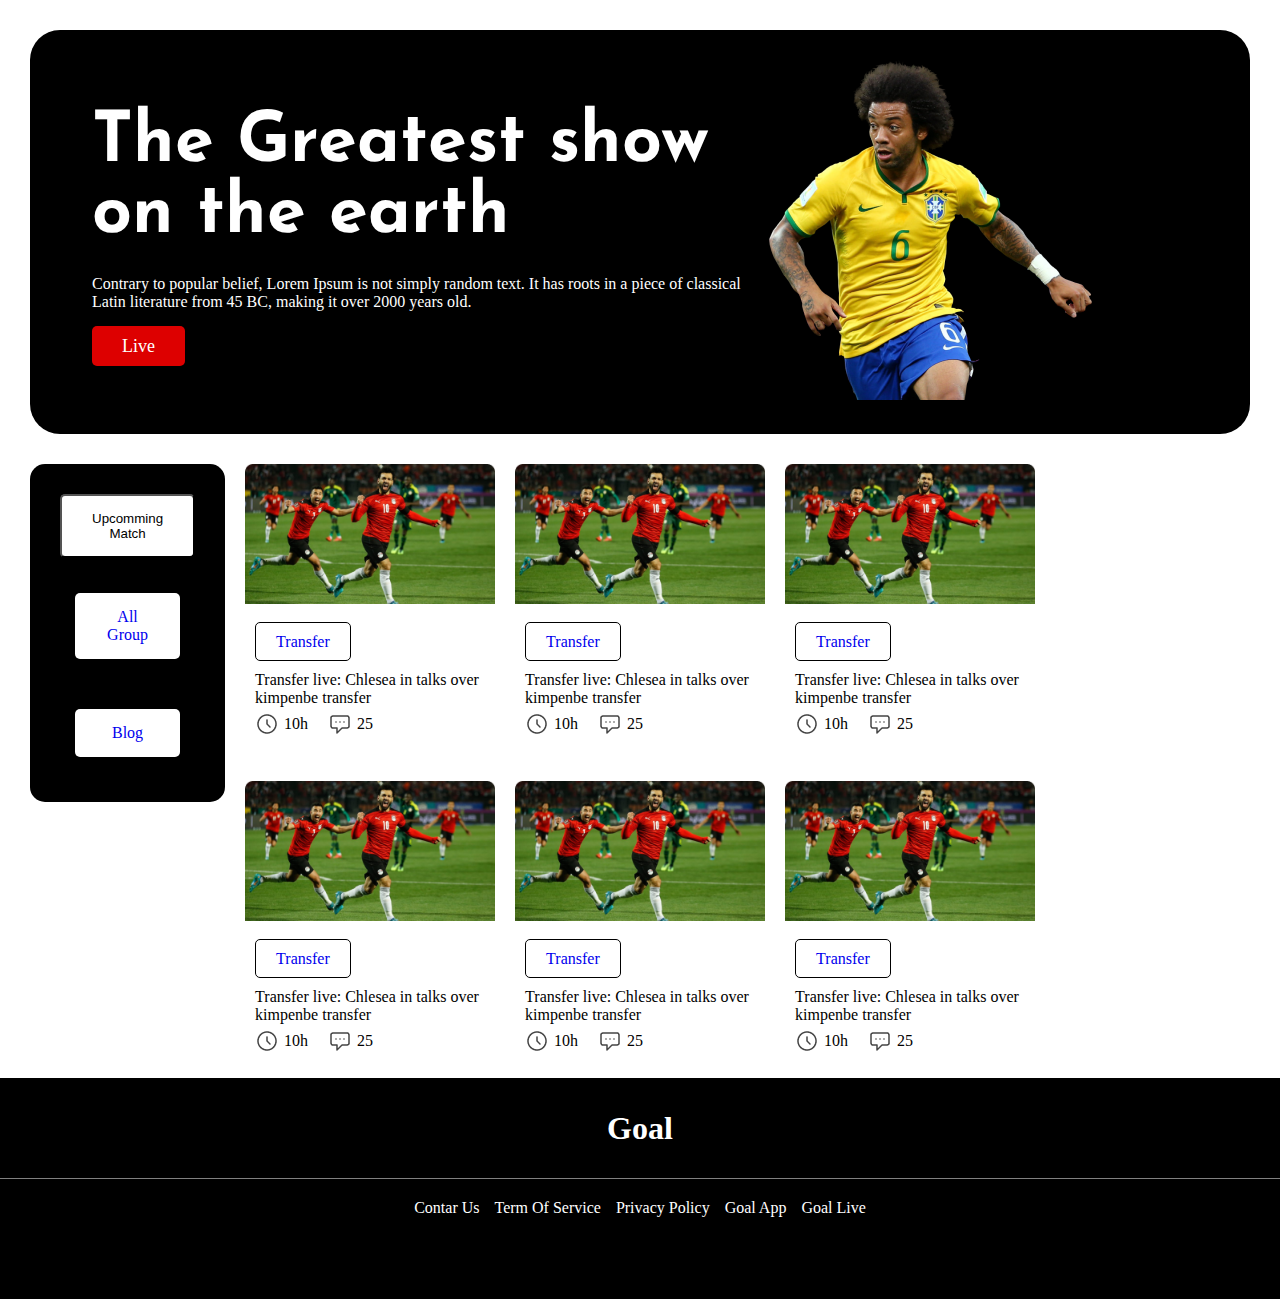
==== index.html @ 1919af0a "the end" ====
<!DOCTYPE html>
<html lang="en">

<head>
    <meta charset="UTF-8">
    <meta http-equiv="X-UA-Compatible" content="IE=edge">
    <meta name="viewport" content="width=device-width, initial-scale=1.0">

    <!-- google font  -->
    <link rel="preconnect" href="https://fonts.googleapis.com">
    <link rel="preconnect" href="https://fonts.gstatic.com" crossorigin>
    <link href="https://fonts.googleapis.com/css2?family=Josefin+Sans:wght@700&display=swap" rel="stylesheet">
    <!-- font awsome  -->
    <!-- custom css  -->
    <link rel="stylesheet" href="./asset/css/style.css">
    <title>assignment two </title>
    
     
</head>

<body>
    <header>
        <nav>
<!-- nav section  are empty !  -->
        </nav>
    </header>
    <main>
        <!-- banner section  -->
        <serction class="banner">
            <div class="banner-info">
                <h1>The Greatest show on the earth </h1>
                <p>Contrary to popular belief, Lorem Ipsum is not simply random text. It has roots in a piece of
                    classical Latin literature from 45 BC, making it over 2000 years old.</p>
                <a class="live-btn">Live </a> 
            </div>
            <div class="banner-image">
                <img src="./asset/image/Banner Image.png" alt="banner-image">
            </div>
        </serction>
        <!-- blog section  -->
        <section class="blog">
            <div class="blog-nav">
                <ul class="blog-navbar">
                    <li><button href="/" class="blog-link" onclick="openPage('Home', this, 'red')" >Upcomming Match</button></li>
                    <li><a href="/" class="blog-link">All Group</a></li>
                    <li><a href="/" class="blog-link">Blog</a></li>
                </ul>
            </div>
            <div class="blog-cards" >
                <div class="blog-card">
                    <div class="card-img"><img src="./asset/image/Blog Image.png" alt="Blog image"></div>
                    <div class="blog-info">
                        <a href="/" class="blog-button">Transfer</a>
                        <div class="blog-title">
                            <p>Transfer live: Chlesea in talks over kimpenbe transfer</p>
                        </div>
                        <div class="card-meta">
                            <div class="icon"><img src="/asset/image/Time Icon.png" alt="Time"> <span>10h</span></div>
                            <div class="icon"><img src="/asset/image/Chat Icon.png" alt="Message"> <span>25</span></div>
                        </div>
                    </div>
                </div>
                <div class="blog-card">
                    <div class="card-img"><img src="./asset/image/Blog Image.png" alt="Blog image"></div>
                    <div class="blog-info">
                        <a href="/" class="blog-button" >Transfer</a>
                        <div class="blog-title">
                            <p>Transfer live: Chlesea in talks over kimpenbe transfer</p>
                        </div>
                        <div class="card-meta">
                            <div class="icon"><img src="/asset/image/Time Icon.png" alt="Time"> <span>10h</span></div>
                            <div class="icon"><img src="/asset/image/Chat Icon.png" alt="Message"> <span>25</span></div>
                        </div>
                    </div>
                </div>
                <div class="blog-card">
                    <div class="card-img"><img src="./asset/image/Blog Image.png" alt="Blog image"></div>
                    <div class="blog-info">
                        <a href="/" class="blog-button">Transfer</a>
                        <div class="blog-title">
                            <p>Transfer live: Chlesea in talks over kimpenbe transfer</p>
                        </div>
                        <div class="card-meta">
                            <div class="icon"><img src="/asset/image/Time Icon.png" alt="Time"> <span>10h</span></div>
                            <div class="icon"><img src="/asset/image/Chat Icon.png" alt="Message"> <span>25</span></div>
                        </div>
                    </div>
                </div>
                <div class="blog-card">
                    <div class="card-img"><img src="./asset/image/Blog Image.png" alt="Blog image"></div>
                    <div class="blog-info">
                        <a href="/" class="blog-button">Transfer</a>
                        <div class="blog-title">
                            <p>Transfer live: Chlesea in talks over kimpenbe transfer</p>
                        </div>
                        <div class="card-meta">
                            <div class="icon"><img src="/asset/image/Time Icon.png" alt="Time"> <span>10h</span></div>
                            <div class="icon"><img src="/asset/image/Chat Icon.png" alt="Message"> <span>25</span></div>
                        </div>
                    </div>
                </div>
                <div class="blog-card">
                    <div class="card-img"><img src="./asset/image/Blog Image.png" alt="Blog image"></div>
                    <div class="blog-info">
                        <a href="/" class="blog-button">Transfer</a>
                        <div class="blog-title">
                            <p>Transfer live: Chlesea in talks over kimpenbe transfer</p>
                        </div>
                        <div class="card-meta">
                            <div class="icon"><img src="/asset/image/Time Icon.png" alt="Time"> <span>10h</span></div>
                            <div class="icon"><img src="/asset/image/Chat Icon.png" alt="Message"> <span>25</span></div>
                        </div>
                    </div>
                </div>
                <div class="blog-card">
                    <div class="card-img"><img src="./asset/image/Blog Image.png" alt="Blog image"></div>
                    <div class="blog-info">
                        <a href="/"  class="blog-button">Transfer</a>
                        <div class="blog-title">
                            <p>Transfer live: Chlesea in talks over kimpenbe transfer</p>
                        </div>
                        <div class="card-meta">
                            <div class="icon"><img src="/asset/image/Time Icon.png" alt="Time"> <span>10h</span></div>
                            <div class="icon"><img src="/asset/image/Chat Icon.png" alt="Message"> <span>25</span></div>
                        </div>
                    </div>
                </div>
                
            </div>
            <a class="more-btn">View More</a>
        </section>
    </main>

    <!-- footer section  -->
   <footer>
       <section class="footer-top">
           <h1>Goal</h1>
       </section>
       <section class="footer-buttom">
           <ul class="footer-nav">
               <li><a href="#" class="footer-nav-link">Contar Us</a></li>
               <li><a href="#" class="footer-nav-link">Term Of Service</a></li>
               <li><a href="#" class="footer-nav-link">Privacy Policy</a></li>
               <li><a href="#" class="footer-nav-link">Goal App</a></li>
               <li><a href="#" class="footer-nav-link">Goal Live</a></li>
           </ul>
       </section>
   </footer>





</body>

</html>
---- asset/css/style.css ----
/* global section  */
* {
    margin: 0;
    padding: 0;
}
 /* banndr section  */
.banner {
    background-color: #000;
    display: flex;
    align-items: center;
    justify-content: space-between;
    margin: 30px;
    padding: 30px;
    border-radius: 30px;
}

.banner-info {
    color: #fff;
    width: 60%;
    padding-left: 2em;
}

.banner-info h1 {
    font-size: 70px;
    color: #fff;
    font-family: 'Josefin Sans', sans-serif;

}

.banner-info p {
    margin: 25px 0px;
}


.live-btn {
    background-color: #DD0000;
    font-size: 18px;
    padding: 10px 30px;
    margin: 10px 0px;
    cursor: pointer;
    color: #fff;
    border-radius: 5px;
    transition: .5s all;
}

.live-btn:hover {
    background-color: #fff;
    color: #000;
    border: 1px #fff;
}

.banner-image {
    width: 40%;
    transition: .5s all;

}

.banner:hover .banner-image {
    transform: scale(1.2);
}


/* blog section  */
.blog {

    display: flex;
    align-items: flex-start;
    padding: 0px 30px;
    border-radius: 30px;
}



  /* blog section  */
.blog-nav {
    background-color: #000;
    width: 250px;
    padding: 20px;
    border-radius: 15px;
}

.blog-navbar {
    display: flex;
    list-style: none;
    padding: 10px;
    gap: 20px;
    flex-direction: column;
    justify-content: center;

}

.blog-navbar li {
    display: block;
    width: 100%;
}

.blog-navbar li a {
    margin: 15px;
    display: block;
    text-align: center;
}

.blog-link {
    background-color: #FFFFFF;
    padding: 15px 30px;
    text-decoration: none;
    display: block;
    border-radius: 5px;
    transition: .5s all;
}

.blog-link:hover {
    background-color: red;
    color: #fff;
}
 /* card section  */
.blog-cards {
    display: flex;
    margin: 0 20px;
    flex-wrap: wrap;
    gap: 20px;
}

.blog-card {
    width: 250px;
    transition: .5s all;
    border-radius: 5px;
    padding: 0px 0px 15px 0px;
}

.blog-card:hover {
    box-shadow: 3px 4px 11px -6px;
}

.card-img img {
    width: 100%;
    margin: 0px 0px 15px 0px;
}

.blog-button {
    background-color: #fff;
    padding: 10px 20px;
    border: 1px solid black;
    border-radius: 5px;
    text-decoration: none;
    transition: .5s all;
}

.blog-button:hover {
    background-color: #DD0000;
    color: #fff;
    border: 1px solid #fff;
}

.blog-title p {
    margin: 20px 0px 5px 0px;
}

.blog-info {
    padding: 10px;
}

.icon {
    display: flex;
    align-items: center;
    column-gap: 5px;
}
.card-meta {
    display: flex;
    align-items: center;
    column-gap: 20px;
}

.more-btn {
    display: none;
}

/* footer section  */
.footer-top {
    background-color: #000;
    color: #fff;
    height: 100px;
    display: flex;
    justify-content: center;
    align-items: center;
}

.footer-buttom {
    border-top: 1px solid gray;
    background-color: #000;
    display: flex;
    justify-content: center;
    height: 100px;
    padding-top: 20px;
}

.footer-nav {
    display: flex;
    gap: 15px;
    list-style: none;
}

.footer-buttom a {
    color: #fff;
    text-decoration: none;
}

/* for leptop  */
@media screen and (min-width:768px) and (max-width:1023px) {
    /* blog section  */
    .blog {
        display: flex;
        flex-direction: column;
        justify-content: center;
        align-items: center;
    }
    .blog-nav {
        background-color: #fff;

        width: 90%;
    }

    .blog-navbar {
        display: flex;
        flex-direction: row;
    }

    .blog-link {
        border: 1px solid #000;
        font-size: 12px;

    }

/* blog card section   */
    .blog-cards {
        display: flex;
        align-items: center;
        justify-content: center;
        margin-top: 20px;
    }

    .more-btn {
        background-color: aqua;
        padding: 15px 30px;
        margin: 20px;
        display: block;
    }

 /* footer section  */
    .footer-buttom a {
        text-decoration: none;
    }
}

/* for mobile  */
@media screen and (max-width:767px) {

    /* bnner section  */
    .banner {
        background-color: #000;
        display: flex;
        flex-direction: column;
        align-items: center;
        justify-content: center;
        margin: 30px;
        padding: 30px;
        border-radius: 30px;
    }

    .banner-image {
        display: flex;
        justify-content: center;
        width: 250px !important;
    }

    .banner-image img {
        width: 100%;
    }

    .banner-info {
        color: #fff;
        width: 100%;
        text-align: center;
        padding-left: 0 !important;
        margin-bottom: 35px;
    }

    .banner-info h1 {
        font-size: 35px;
        font-family: 'Josefin Sans', sans-serif;

    }

    .banner-info p {
        margin: 25px 0px;
    }

    /* blog section  */

    .blog {
        display: flex;
        padding: 0px 30px;
        flex-direction: column;
        border-radius: 30px;
        justify-content: center !important;
    }

    /* blog navigation section  */
    .blog-nav {
        display: flex;
        justify-content: center;
    }

    .blog-nav {
        background-color: rgb(255, 255, 255);
        width: 100% !important;
        padding: 0px !important;
        border-radius: 15px;
    }

    .blog-navbar {
        display: flex;
        list-style: none;
        padding: 0px !important;
        gap: 0px;
        flex-direction: column;
        justify-content: center;
        margin-bottom: 20px;

    }

    .blog-navbar li a {
        margin: 0px;
        display: block;
        text-align: center;
        border: 1px solid;
        margin: 5px;
    }

    /* blog card section  */
    .blog-cards {
        display: flex;
        margin: 0 20px;
        flex-wrap: wrap;
        gap: 20px;
        justify-content: center;
    }

    /* footer section  */
    .footer-nav {
        display: flex;
        flex-direction: column;
        align-items: center;
    }
}
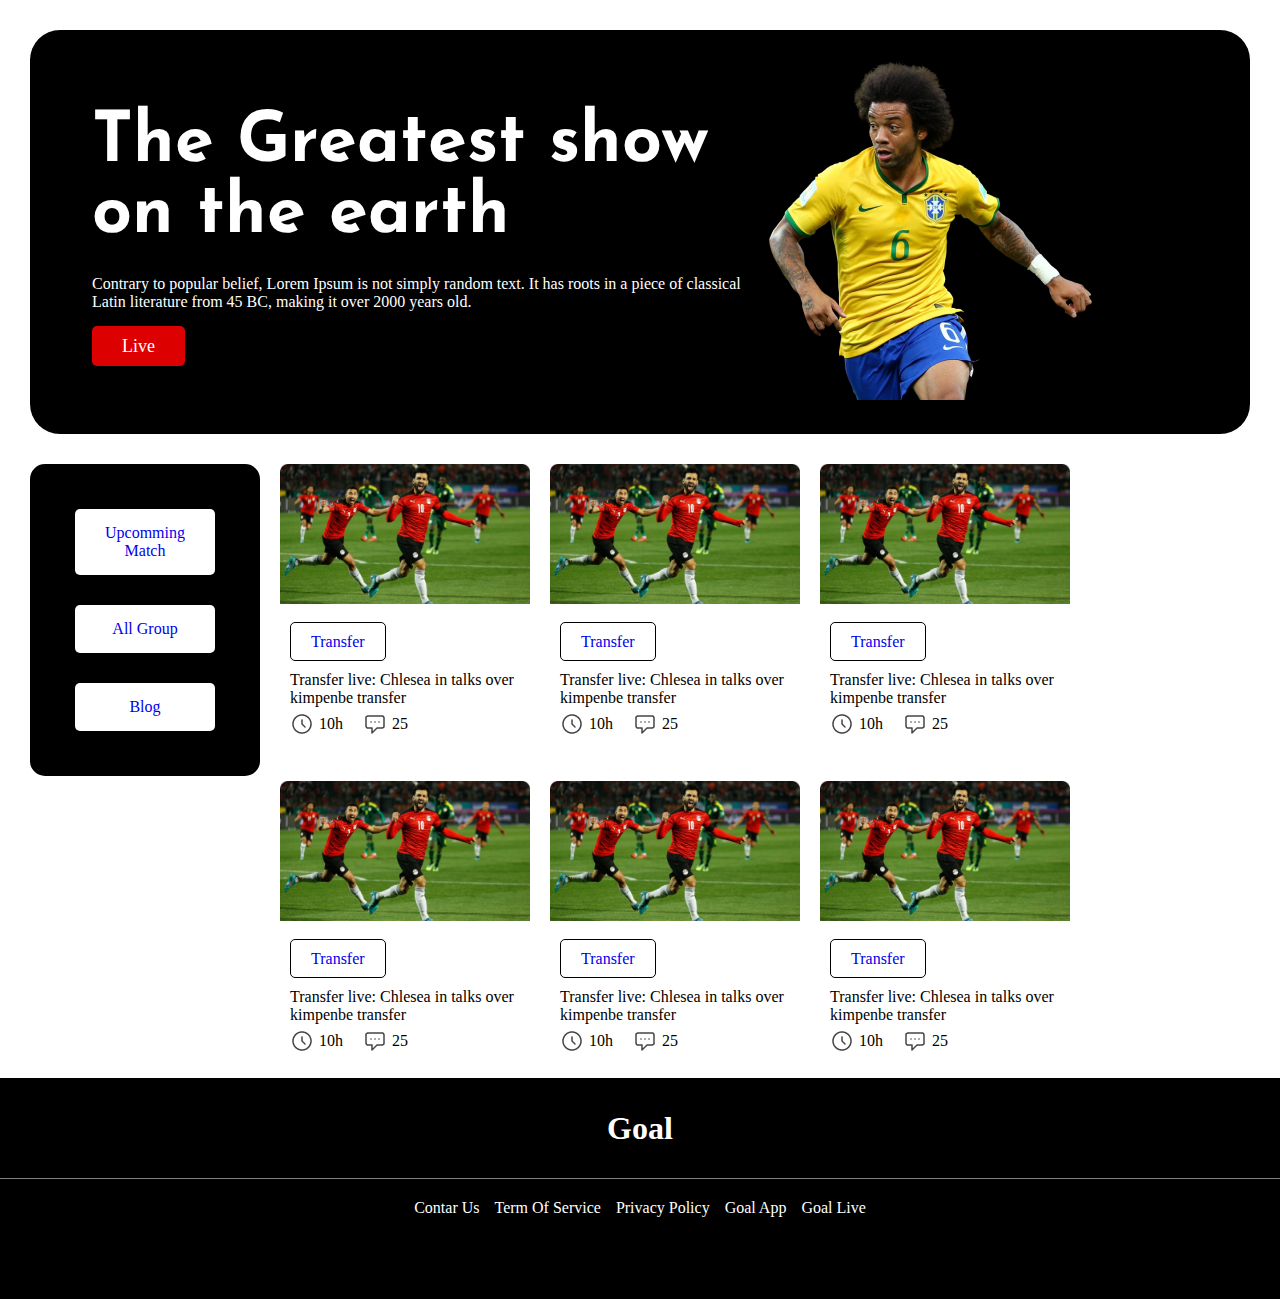
==== commit b16ab4c4: "fix-and-add file" ====
--- a/index.html
+++ b/index.html
@@ -14,14 +14,14 @@
     <!-- custom css  -->
     <link rel="stylesheet" href="./asset/css/style.css">
     <title>assignment two </title>
-    
-     
+
+
 </head>
 
 <body>
     <header>
         <nav>
-<!-- nav section  are empty !  -->
+            <!-- nav section  are empty !  -->
         </nav>
     </header>
     <main>
@@ -31,7 +31,8 @@
                 <h1>The Greatest show on the earth </h1>
                 <p>Contrary to popular belief, Lorem Ipsum is not simply random text. It has roots in a piece of
                     classical Latin literature from 45 BC, making it over 2000 years old.</p>
-                <a class="live-btn">Live </a> 
+                <a class="live-btn">Live </a>
+
             </div>
             <div class="banner-image">
                 <img src="./asset/image/Banner Image.png" alt="banner-image">
@@ -41,111 +42,118 @@
         <section class="blog">
             <div class="blog-nav">
                 <ul class="blog-navbar">
-                    <li><button href="/" class="blog-link" onclick="openPage('Home', this, 'red')" >Upcomming Match</button></li>
-                    <li><a href="/" class="blog-link">All Group</a></li>
-                    <li><a href="/" class="blog-link">Blog</a></li>
+                    <li><a href="./metch.html" class="blog-link">Upcomming Match</a></li>
+                    <li><a href="#" class="blog-link">All Group</a></li>
+                    <li><a href="./index.html" class="blog-link">Blog</a></li>
                 </ul>
             </div>
-            <div class="blog-cards" >
+            <div class="blog-cards">
                 <div class="blog-card">
                     <div class="card-img"><img src="./asset/image/Blog Image.png" alt="Blog image"></div>
                     <div class="blog-info">
-                        <a href="/" class="blog-button">Transfer</a>
+                        <a href="#" class="blog-button">Transfer</a>
                         <div class="blog-title">
                             <p>Transfer live: Chlesea in talks over kimpenbe transfer</p>
                         </div>
                         <div class="card-meta">
-                            <div class="icon"><img src="/asset/image/Time Icon.png" alt="Time"> <span>10h</span></div>
-                            <div class="icon"><img src="/asset/image/Chat Icon.png" alt="Message"> <span>25</span></div>
+                            <div class="icon"><img src="./asset/image/Time Icon.png" alt="Time"> <span>10h</span></div>
+                            <div class="icon"><img src="./asset/image/Chat Icon.png" alt="Message"> <span>25</span>
+                            </div>
                         </div>
                     </div>
                 </div>
                 <div class="blog-card">
                     <div class="card-img"><img src="./asset/image/Blog Image.png" alt="Blog image"></div>
                     <div class="blog-info">
-                        <a href="/" class="blog-button" >Transfer</a>
+                        <a href="#" class="blog-button">Transfer</a>
                         <div class="blog-title">
                             <p>Transfer live: Chlesea in talks over kimpenbe transfer</p>
                         </div>
                         <div class="card-meta">
-                            <div class="icon"><img src="/asset/image/Time Icon.png" alt="Time"> <span>10h</span></div>
-                            <div class="icon"><img src="/asset/image/Chat Icon.png" alt="Message"> <span>25</span></div>
+                            <div class="icon"><img src="./asset/image/Time Icon.png" alt="Time"> <span>10h</span></div>
+                            <div class="icon"><img src="./asset/image/Chat Icon.png" alt="Message"> <span>25</span>
+                            </div>
                         </div>
                     </div>
                 </div>
                 <div class="blog-card">
                     <div class="card-img"><img src="./asset/image/Blog Image.png" alt="Blog image"></div>
                     <div class="blog-info">
-                        <a href="/" class="blog-button">Transfer</a>
+                        <a href="#" class="blog-button">Transfer</a>
                         <div class="blog-title">
                             <p>Transfer live: Chlesea in talks over kimpenbe transfer</p>
                         </div>
                         <div class="card-meta">
-                            <div class="icon"><img src="/asset/image/Time Icon.png" alt="Time"> <span>10h</span></div>
-                            <div class="icon"><img src="/asset/image/Chat Icon.png" alt="Message"> <span>25</span></div>
+                            <div class="icon"><img src="./asset/image/Time Icon.png" alt="Time"> <span>10h</span></div>
+                            <div class="icon"><img src="./asset/image/Chat Icon.png" alt="Message"> <span>25</span>
+                            </div>
                         </div>
                     </div>
                 </div>
                 <div class="blog-card">
                     <div class="card-img"><img src="./asset/image/Blog Image.png" alt="Blog image"></div>
                     <div class="blog-info">
-                        <a href="/" class="blog-button">Transfer</a>
+                        <a href="#" class="blog-button">Transfer</a>
                         <div class="blog-title">
                             <p>Transfer live: Chlesea in talks over kimpenbe transfer</p>
                         </div>
                         <div class="card-meta">
-                            <div class="icon"><img src="/asset/image/Time Icon.png" alt="Time"> <span>10h</span></div>
-                            <div class="icon"><img src="/asset/image/Chat Icon.png" alt="Message"> <span>25</span></div>
+                            <div class="icon"><img src="./asset/image/Time Icon.png" alt="Time"> <span>10h</span></div>
+                            <div class="icon"><img src="./asset/image/Chat Icon.png" alt="Message"> <span>25</span>
+                            </div>
                         </div>
                     </div>
                 </div>
                 <div class="blog-card">
                     <div class="card-img"><img src="./asset/image/Blog Image.png" alt="Blog image"></div>
                     <div class="blog-info">
-                        <a href="/" class="blog-button">Transfer</a>
+                        <a href="#" class="blog-button">Transfer</a>
                         <div class="blog-title">
                             <p>Transfer live: Chlesea in talks over kimpenbe transfer</p>
                         </div>
                         <div class="card-meta">
-                            <div class="icon"><img src="/asset/image/Time Icon.png" alt="Time"> <span>10h</span></div>
-                            <div class="icon"><img src="/asset/image/Chat Icon.png" alt="Message"> <span>25</span></div>
+                            <div class="icon"><img src="./asset/image/Time Icon.png" alt="Time"> <span>10h</span></div>
+                            <div class="icon"><img src="./asset/image/Chat Icon.png" alt="Message"> <span>25</span>
+                            </div>
                         </div>
                     </div>
                 </div>
                 <div class="blog-card">
                     <div class="card-img"><img src="./asset/image/Blog Image.png" alt="Blog image"></div>
                     <div class="blog-info">
-                        <a href="/"  class="blog-button">Transfer</a>
+                        <a href="#" class="blog-button">Transfer</a>
                         <div class="blog-title">
                             <p>Transfer live: Chlesea in talks over kimpenbe transfer</p>
                         </div>
                         <div class="card-meta">
-                            <div class="icon"><img src="/asset/image/Time Icon.png" alt="Time"> <span>10h</span></div>
-                            <div class="icon"><img src="/asset/image/Chat Icon.png" alt="Message"> <span>25</span></div>
+                            <div class="icon"><img src="./asset/image/Time Icon.png" alt="Time"> <span>10h</span></div>
+                            <div class="icon"><img src="./asset/image/Chat Icon.png" alt="Message"> <span>25</span>
+                            </div>
                         </div>
                     </div>
                 </div>
-                
+
             </div>
             <a class="more-btn">View More</a>
         </section>
     </main>
 
     <!-- footer section  -->
-   <footer>
-       <section class="footer-top">
-           <h1>Goal</h1>
-       </section>
-       <section class="footer-buttom">
-           <ul class="footer-nav">
-               <li><a href="#" class="footer-nav-link">Contar Us</a></li>
-               <li><a href="#" class="footer-nav-link">Term Of Service</a></li>
-               <li><a href="#" class="footer-nav-link">Privacy Policy</a></li>
-               <li><a href="#" class="footer-nav-link">Goal App</a></li>
-               <li><a href="#" class="footer-nav-link">Goal Live</a></li>
-           </ul>
-       </section>
-   </footer>
+    <footer>
+        <section class="footer-top">
+            <h1>Goal</h1>
+        </section>
+        <section class="footer-buttom">
+            <ul class="footer-nav">
+                <li><a href="#" class="footer-nav-link">Contar Us</a></li>
+                <li><a href="#" class="footer-nav-link">Term Of Service</a></li>
+                <li><a href="#" class="footer-nav-link">Privacy Policy</a></li>
+                <li><a href="#" class="footer-nav-link">Goal App</a></li>
+                <li><a href="#" class="footer-nav-link">Goal Live</a></li>
+            </ul>
+        </section>
+
+    </footer>
 
 
 
--- a/asset/css/style.css
+++ b/asset/css/style.css
@@ -3,7 +3,8 @@
     margin: 0;
     padding: 0;
 }
- /* banndr section  */
+
+/* banndr section  */
 .banner {
     background-color: #000;
     display: flex;
@@ -71,7 +72,7 @@
 
 
 
-  /* blog section  */
+/* blog section  */
 .blog-nav {
     background-color: #000;
     width: 250px;
@@ -83,9 +84,9 @@
     display: flex;
     list-style: none;
     padding: 10px;
-    gap: 20px;
     flex-direction: column;
     justify-content: center;
+    align-items: center;
 
 }
 
@@ -113,7 +114,8 @@
     background-color: red;
     color: #fff;
 }
- /* card section  */
+
+/* card section  */
 .blog-cards {
     display: flex;
     margin: 0 20px;
@@ -165,6 +167,7 @@
     align-items: center;
     column-gap: 5px;
 }
+
 .card-meta {
     display: flex;
     align-items: center;
@@ -207,6 +210,7 @@
 
 /* for leptop  */
 @media screen and (min-width:768px) and (max-width:1023px) {
+
     /* blog section  */
     .blog {
         display: flex;
@@ -214,6 +218,7 @@
         justify-content: center;
         align-items: center;
     }
+
     .blog-nav {
         background-color: #fff;
 
@@ -231,7 +236,7 @@
 
     }
 
-/* blog card section   */
+    /* blog card section   */
     .blog-cards {
         display: flex;
         align-items: center;
@@ -246,7 +251,7 @@
         display: block;
     }
 
- /* footer section  */
+    /* footer section  */
     .footer-buttom a {
         text-decoration: none;
     }
